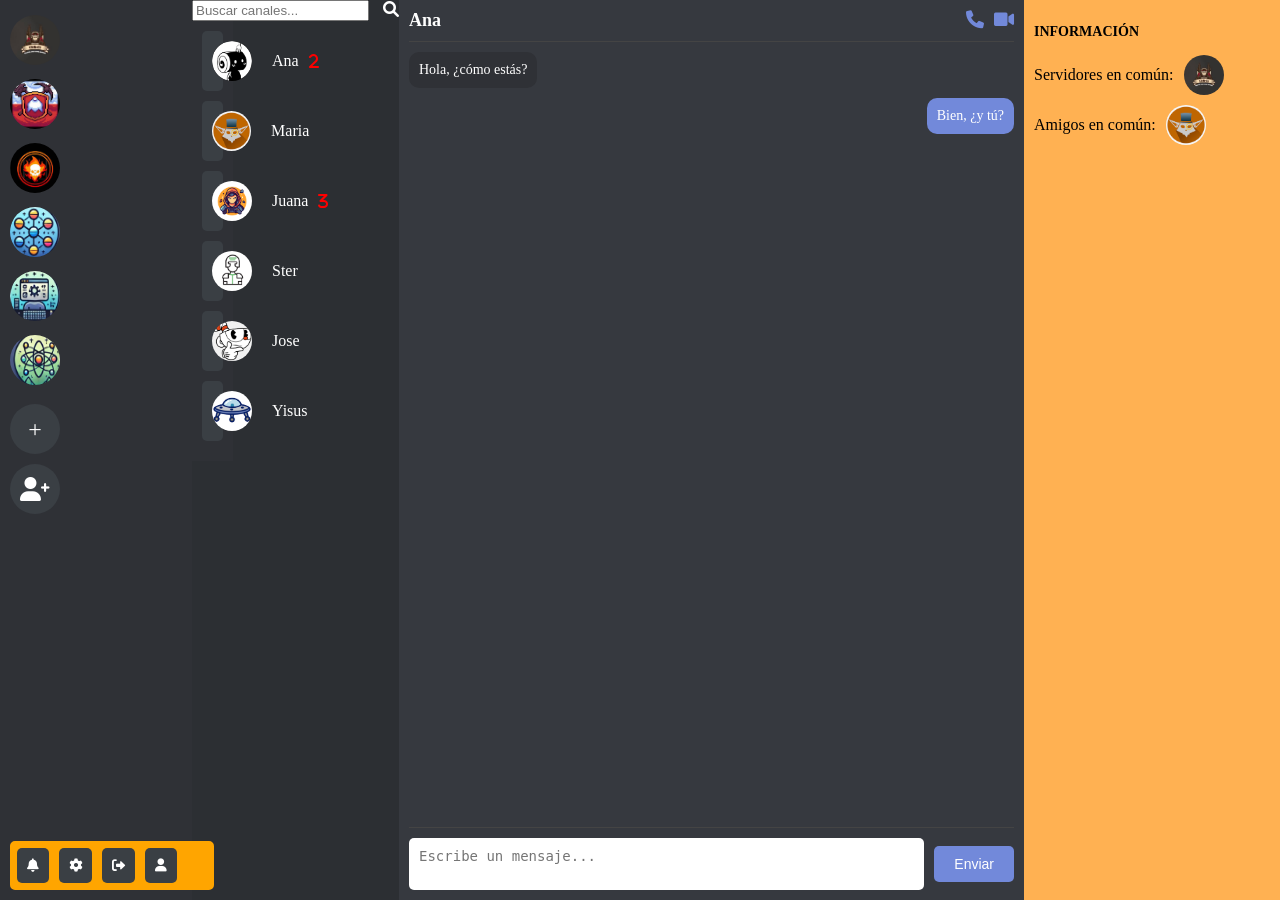
==== Pagina web/Chats.html @ 2b7d8de7 "?" ====
<!DOCTYPE html>
<html lang="es">
<head>
    <meta charset="UTF-8">
    <meta name="viewport" content="width=device-width, initial-scale=1.0">
    <link rel="stylesheet" href="style3.css">
    <link rel="stylesheet" href="https://cdnjs.cloudflare.com/ajax/libs/font-awesome/6.0.0-beta3/css/all.min.css">
    <link rel="stylesheet" href="https://cdnjs.cloudflare.com/ajax/libs/font-awesome/6.0.0-beta3/css/all.min.css">
    
    
    <title>Chats</title>
</head>
<body>
    <div class="container">
        <!-- Servidores -->
        <div class="servers-panel">
            <ul>
                <li data-unread="5"><a href="servers/server1.html"><img src="imagenes/server1.jpg" alt="Server 1" class="server-img"></a></li>
                <li><a href="servers/server2.html"><img src="imagenes/server2.jpg" alt="Server 2" class="server-img"></a></li>
                <li><a href="servers/server3.html"><img src="imagenes/server3.jpg" alt="Server 3" class="server-img"></a></li>
                <li><a href="servers/server4.html"><img src="imagenes/server4.jpg" alt="Server 4" class="server-img"></a></li>
                <li><a href="servers/server5.html"><img src="imagenes/server5.jpg" alt="Server 5" class="server-img"></a></li>
                <li><a href="servers/server6.html"><img src="imagenes/server6.jpg" alt="Server 6" class="server-img"></a></li>
            </ul>
            <div class="server" title="Añadir Servidor">+</div>
            <div class="server" title="Añadir Amigos">
                <i class="fas fa-user-plus"></i>
            </div>
        </div>
        <div class="search-bar">
            <input type="text" placeholder="Buscar canales..." class="search-input" id="searchInput">
            <i class="fas fa-search search-icon"></i>
        <!-- Canales -->
        <div class="channels-panel">
            <ul id="channelList">
                <li><a href="Chats.html"><img src="imagenes/user1.png" alt="User 1" class="server-img">Ana <i class="fa-solid fa-2 fa-beat-fade"></i></a></li>
                <li><a href="chats/Maria.html"><img src="imagenes/user2.jpg" alt="User 2" class="server-img">Maria </a></li>
                <li><a href="chats/Juana.html"><img src="imagenes/user3.png" alt="User 2" class="server-img">Juana <i class="fa-solid fa-3 fa-beat-fade"></i></a></li>
                <li><a href="chats/Ster.html"><img src="imagenes/user4.png" alt="User 2" class="server-img">Ster </a></li>
                <li><a href="chats/Jose.html"><img src="imagenes/user5.png" alt="User 2" class="server-img">Jose </a></li>
                <li><a href="chats/Yisus.html"><img src="imagenes/user6.png" alt="User 2" class="server-img">Yisus </a></li>

            </ul>
            <script>
                document.getElementById('searchInput').addEventListener('keyup', function() {
                    var input = document.getElementById('searchInput');
                    var filter = input.value.toLowerCase();
                    var ul = document.getElementById('channelList');
                    var li = ul.getElementsByTagName('li');
                
                    for (var i = 0; i < li.length; i++) {
                        var a = li[i].getElementsByTagName('a')[0];
                        var txtValue = a.textContent || a.innerText;
                        if (txtValue.toLowerCase().indexOf(filter) > -1) {
                            li[i].style.display = "";
                        } else {
                            li[i].style.display = "none";
                        }
                    }
                });
            </script>
        </div>
        </div>
    
        <!-- Chat Principal -->
        <div class="chat-window">
            <div class="chat-header">
                <h2>Ana</h2>
                <ul>
                    <li><a href="#" onclick="openCallModal('phone')"><i class="fas fa-phone"></i></a></li>
                    <li><a href="#" onclick="openCallModal('video')"><i class="fas fa-video"></i></a></li>
                </ul>
            </div>
          
            <div class="messages">
                <div class="message received">Hola, ¿cómo estás?</div>
                <div class="message sent">Bien, ¿y tú?</div>
            </div>
            <div class="chat-input">
                <textarea placeholder="Escribe un mensaje..."></textarea>
                <button>Enviar</button>
            </div>
        </div>       
        <!-- Modal de llamada -->
        <div id="callModal" class="modal">
            <div class="modal-content">
                <span class="close" onclick="closeCallModal()">&times;</span>
                <iframe id="callFrame" src="." style="width: 100%; height: 100%; border: none;"></iframe>
            </div>
        </div>

    <script>
        function openCallModal(type) {
            var modal = document.getElementById("callModal");
            var iframe = document.getElementById("callFrame");
            iframe.src = 'call.html?type=' + type;
            modal.style.display = "block";
        }

        function closeCallModal() {
            var modal = document.getElementById("callModal");
            modal.style.display = "none";
        }

        window.onclick = function(event) {
            var modal = document.getElementById("callModal");
            if (event.target == modal) {
                modal.style.display = "none";
            }
        }
    </script>
    
      <!-- Información del Usuario/Servidor -->
      <div class="info-panel">
        <h3>Información</h3>
        <ul>
            <!--poner servidores y amigos en comun-->
            <li>Servidores en común: <img src="imagenes/server1.jpg" alt="Server 1"></li>
            <li>Amigos en común: <img src="imagenes/user2.jpg" alt="User 2"></li>
        </ul>
    </div>
    
        <!-- Botones de Notificaciones, Ajustes y Desconectar -->
        <div class="bottom-buttons">
            <button><i class="fas fa-bell"></i></button>
            <button><i class="fas fa-cog"></i></button>
            <button class="disconnect" onclick="window.location.href='index.html'"><i class="fas fa-sign-out-alt"></i></button>
            <button id="userStatusButton"><i class="fas fa-user"></i></button> <!-- Icono de usuario -->
            <div id="statusMenu" class="status-menu">
                <ul>
                    <li onclick="setStatus('available')">Disponible</li>
                    <li onclick="setStatus('absent')">Ausente</li>
                    <li onclick="setStatus('busy')">Ocupado</li>
                </ul>
            </div>
            
            <span id="statusIcon" class="status-icon"></span>
        </div>
    </div>
    <script src="MenuUser.js"></script>
</body>
</html>
---- Pagina web/style3.css ----
body {
    margin: 0;
    font-family: PT Serif, Helvetica Now;
    background-color: #2c2f33;
    color: #fff;
}

.container {
    display: flex;
    height: 100vh;
    position: relative;
}

.servers-panel {
    width: 15%;
    background-color: #2f3136;
    padding: 10px;
    box-sizing: border-box;
}

.servers-panel ul {
    list-style: none;
    padding: 0;
    margin: 0;
}

.servers-panel li {
    display: flex;
    align-items: center;
    padding: 5px 0;
    gap: 10px;
}

.server-img {
    width: 50px;
    height: 50px;
    border-radius: 50%;
}

.server {
    display: flex;
    align-items: center;
    justify-content: center;
    width: 50px;
    height: 50px;
    background-color: #3a3f44;
    color: #fff;
    font-size: 24px;
    border-radius: 50%;
    cursor: pointer;
    transition: background 0.3s ease, transform 0.3s ease;
    margin-top: 10px;
}

.server:hover {
    background-color: #7289da;
    transform: scale(1.1);
}

.channels-panel {
    width: 20%;
    background-color: #2f3136;
    padding: 10px;
    box-sizing: border-box;
}

.channels-panel ul {
    list-style: none;
    padding: 0;
    margin: 0;
}

.channels-panel li {
    display: flex;
    align-items: center;
    padding: 10px;
    margin-bottom: 10px;
    background-color: #3a3f44;
    border-radius: 5px;
    cursor: pointer;
    transition: background 0.3s ease;
}

.channels-panel li:hover {
    background-color: #5b6eae;
}

.channels-panel li img {
    width: 40px;
    height: 40px;
    border-radius: 50%;
    margin-right: 10px;
}

.channels-panel li a {
    text-decoration: none;
    color: #9b84e0;
    font-size: 16px;
    display: flex;
    align-items: center;
}

.channels-panel li a:hover {
    color: #c3b2f7;
}

.channels-panel .search-bar {
    margin-bottom: 10px;
    border-radius: 4px;
}

.channels-panel .search-input {
    width: 100%;
}

.search-icon {
    color: white;
    font-size: 16px;
    margin-left: 10px;
    cursor: pointer;
}

.chats-panel {
    width: 20%;
    background-color: #36393f;
    padding: 10px;
    box-sizing: border-box;
}

.chat-window {
    flex: 1;
    display: flex;
    flex-direction: column;
    background-color: #36393f;
    padding: 10px;
    box-sizing: border-box;
}

.chat-header {
    display: flex;
    justify-content: space-between;
    align-items: center;
    padding-bottom: 10px;
    border-bottom: 1px solid #444;
}

.chat-header h2 {
    margin: 0;
    font-size: 18px;
}

.chat-header ul {
    list-style: none;
    display: flex;
    gap: 10px;
    margin: 0;
    padding: 0;
}

.chat-header ul li a {
    color: #7289da;
    text-decoration: none;
    font-size: 18px;
}

.messages {
    flex: 1;
    overflow-y: auto;
    padding: 10px 0;
    display: flex;
    flex-direction: column;
}

.message {
    display: inline-block;
    max-width: 70%;
    padding: 10px;
    margin-bottom: 10px;
    border-radius: 10px;
    word-wrap: break-word;
    font-size: 14px;
}

.message.received {
    background-color: #2f3136;
    align-self: flex-start;
}

.message.sent {
    background-color: #7289da;
    align-self: flex-end;
}

.chat-input {
    display: flex;
    align-items: center;
    padding-top: 10px;
    border-top: 1px solid #444;
}

.chat-input textarea {
    flex: 1;
    padding: 10px;
    border-radius: 5px;
    border: none;
    resize: none;
    outline: none;
    font-size: 14px;
}

.chat-input button {
    margin-left: 10px;
    padding: 10px 20px;
    font-size: 14px;
    border: none;
    border-radius: 5px;
    background-color: #7289da;
    color: #fff;
    cursor: pointer;
    transition: background 0.3s ease;
}

.chat-input button:hover {
    background-color: #5b6eae;
}

.info-panel {
    width: 20%;
    background-color: #FFB152;
    padding: 10px;
    overflow-y: auto;
    box-sizing: border-box;
    color: #000000;
}

.info-panel h3 {
    font-size: 14px;
    color: #000000;
    text-transform: uppercase;
    margin-bottom: 10px;
}

.info-panel ul {
    list-style: none;
    padding: 0;
    margin: 0;
}

.info-panel li {
    display: flex;
    align-items: center;
    padding: 5px 0;
    gap: 10px;
}

.info-panel li img {
    width: 40px;
    height: 40px;
    border-radius: 50%;
}

/* Estilos para los botones inferiores */
.bottom-buttons {
    position: absolute;
    bottom: 10px;
    left: 10px;
    display: flex;
    flex-direction: row;
    gap: 10px;
    border: 2px solid orange;
    background-color: #ffa500;
    padding: 5px;
    border-radius: 5px;
}

.bottom-buttons button {
    padding: 10px;
    background-color: #3a3f44;
    color: #fff;
    border: none;
    border-radius: 5px;
    cursor: pointer;
    transition: background 0.3s ease;
}

.bottom-buttons button:hover {
    background-color: #5b6eae;
}

.disconnect:hover {
    background-color: #ff5c5c;
}

/* Menú de estado */
.status-menu {
    display: none;
    position: absolute;
    right: 0;
    bottom:50px;
    background-color: #5b6eae;
    box-shadow: 0 8px 16px rgba(0, 0, 0, 0.2);
    padding: 10px;
    margin-top: 5px;
    list-style: none;
    min-width: 160px;
    max-width: 100%;
    z-index: 1;
    white-space: nowrap;
    border-radius: 5px;
    overflow: hidden;
}

.status-menu ul {
    padding: 0;
    margin: 0;
}

.status-menu li {
    padding: 8px;
    cursor: pointer;
    border-radius: 3px;
    transition: background 0.3s ease;
}

.status-menu li:hover {
    background-color: #0a35c0;
}

/* Icono de estado */
.status-icon {
    display: inline-block;
    width: 10px;
    height: 10px;
    border-radius: 50%;
    margin-left: 10px;
}

.status-icon.available {
    background-color: green;
}

.status-icon.absent {
    background-color: #a200ff;;
}

.status-icon.busy {
    background-color: red;
}

.channels-panel ul {
    list-style: none;
    padding: 0;
    margin: 0;
}

.channels-panel li {
    display: flex;
    align-items: center;
    padding: 10px;
    margin-bottom: 10px;
    background-color: #3a3f44;
    border-radius: 5px;
    cursor: pointer;
    transition: background 0.3s ease;
}

.channels-panel li:hover {
    background-color: #5b6eae;
}

.channels-panel li img {
    width: 40px; /* Ajusta el ancho según tus necesidades */
    height: 40px; /* Ajusta la altura según tus necesidades */
    border-radius: 50%;
    margin-right: 10px;
}

.channels-panel li a {
    color: #fff;
    text-decoration: none;
    display: flex;
    align-items: center;
    width: 100%;
    gap: 10px; /* Añade espacio entre el texto y el icono */
}

.channels-panel li a i {
    font-size: 16px; /* Ajusta el tamaño del icono según tus necesidades */
    color: red; /* Ajusta el color del icono según tus necesidades */
}

.server {
    display: flex;
    align-items: center;
    justify-content: center;
    width: 50px; /* Ajusta el tamaño según tus necesidades */
    height: 50px; /* Ajusta el tamaño según tus necesidades */
    background-color: #3a3f44;
    color: #fff;
    font-size: 24px;
    border-radius: 50%;
    cursor: pointer;
    transition: background 0.3s ease, transform 0.3s ease;
    margin-top: 10px;
    text-decoration: none; /* Asegura que el enlace no tenga subrayado */
}

.server:hover {
    background-color: #7289da;
    transform: scale(1.1);
}

/* Modal */
.modal {
    display: none; /* Oculto por defecto */
    position: fixed; /* Fijo en la pantalla */
    z-index: 1; /* Por encima de otros elementos */
    left: 0;
    top: 0;
    width: 100%; /* Ancho completo */
    height: 100%; /* Alto completo */
    overflow: auto; /* Habilita el scroll si es necesario */
    background-color: rgb(0,0,0); /* Color de fondo */
    background-color: rgba(0,0,0,0.4); /* Color de fondo con opacidad */
}

.modal-content {
    background-color: #888;
    margin: 15% auto; /* Centrado vertical y horizontal */
    padding: 20px;
    border: 1px solid #888;
    width: 80%; /* Ancho del contenido */
    max-width: 600px; /* Ancho máximo */
    height: 400px; /* Alto del contenido */
    border-radius: 10px;
    position: relative;
}

.close {
    color: #aaa;
    float: right;
    font-size: 28px;
    font-weight: bold;
}

.close:hover,
.close:focus {
    color: black;
    text-decoration: none;
    cursor: pointer;
}
.disconnect-link {
    display: inline-block;
    padding: 10px;
    background-color: #3a3f44; /* Mismo color que los otros botones */
    color: white;
    text-align: center;
    text-decoration: none;
    border-radius: 5px;
    transition: background-color 0.3s ease;
}

.disconnect-link:hover {
    background-color: #5b6eae; /* Color de fondo al pasar el cursor */
}

.disconnect-link i {
    margin-right: 5px;
}
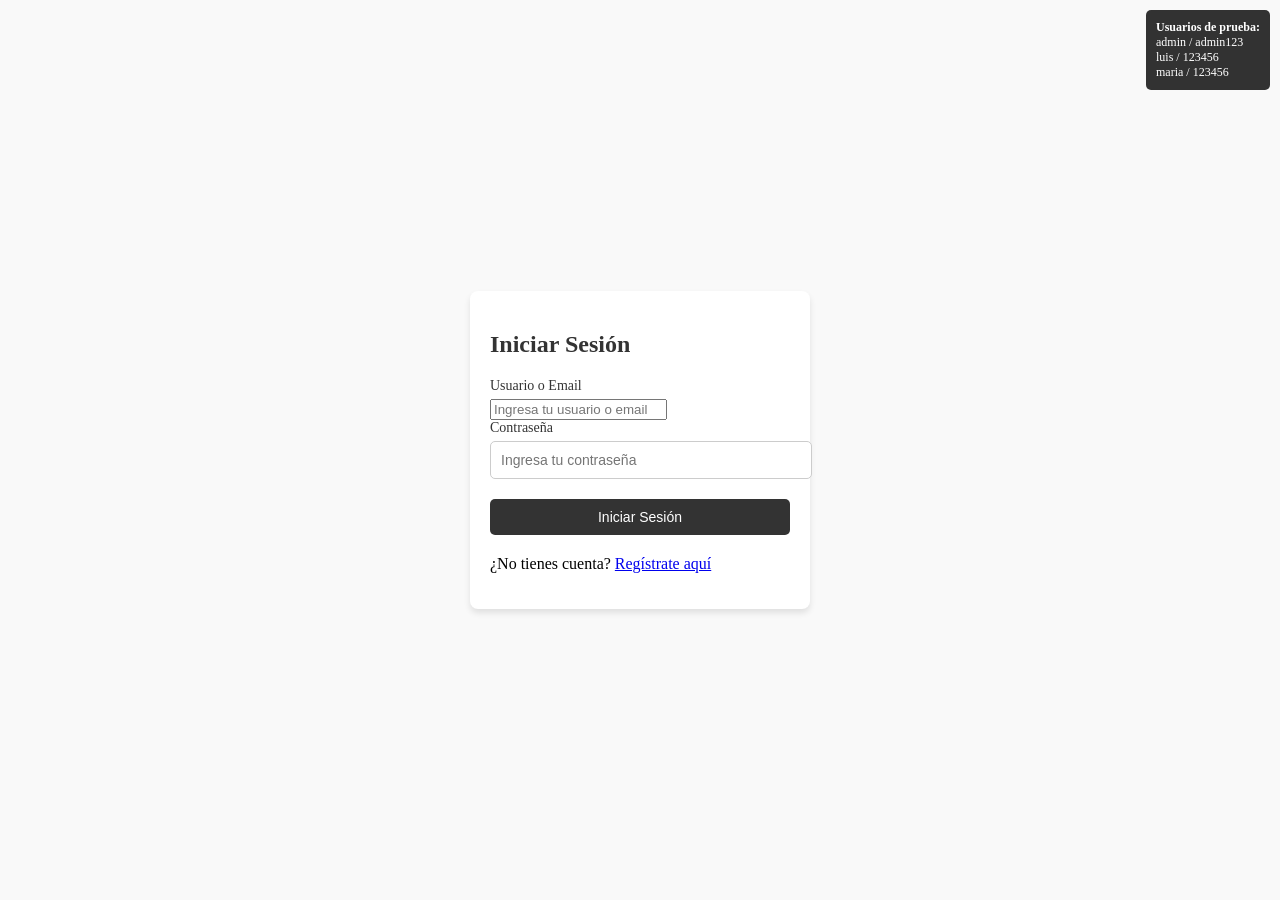
==== commit 7e508762: "autenticacion" ====
--- a/Pagina web/Chats.html
+++ b/Pagina web/Chats.html
@@ -12,6 +12,12 @@
 </head>
 <body>
     <div class="container">
+        <!-- Información del usuario logueado -->
+        <div id="userWelcome" style="background: #2c3e50; color: white; padding: 10px; margin-bottom: 10px; text-align: center; display: none;">
+            <span id="welcomeMessage"></span>
+            <button onclick="logout()" style="float: right; background: #e74c3c; color: white; border: none; padding: 5px 10px; border-radius: 3px; cursor: pointer;">Cerrar Sesión</button>
+        </div>
+        
         <!-- Servidores -->
         <div class="servers-panel">
             <ul>
@@ -137,6 +143,37 @@
             <span id="statusIcon" class="status-icon"></span>
         </div>
     </div>
+    
+    <!-- Scripts -->
+    <script src="js/api.js"></script>
     <script src="MenuUser.js"></script>
+    <script>
+        // Verificar si el usuario está logueado al cargar la página
+        document.addEventListener('DOMContentLoaded', function() {
+            AgoraAPI.initializeAuth();
+            
+            if (currentUser) {
+                // Mostrar información del usuario
+                const welcomeDiv = document.getElementById('userWelcome');
+                const welcomeMessage = document.getElementById('welcomeMessage');
+                
+                welcomeMessage.textContent = `¡Bienvenido ${currentUser.nombre} (@${currentUser.username})! Rol: ${currentUser.rol}`;
+                welcomeDiv.style.display = 'block';
+                
+                console.log('Usuario logueado:', currentUser);
+            } else {
+                // Si no está logueado, redirigir al login
+                alert('Debes iniciar sesión para acceder a los chats');
+                window.location.href = 'iniciosesion.html';
+            }
+        });
+        
+        // Función para cerrar sesión
+        function logout() {
+            AgoraAPI.logout();
+            alert('Sesión cerrada');
+            window.location.href = 'index.html';
+        }
+    </script>
 </body>
 </html>
